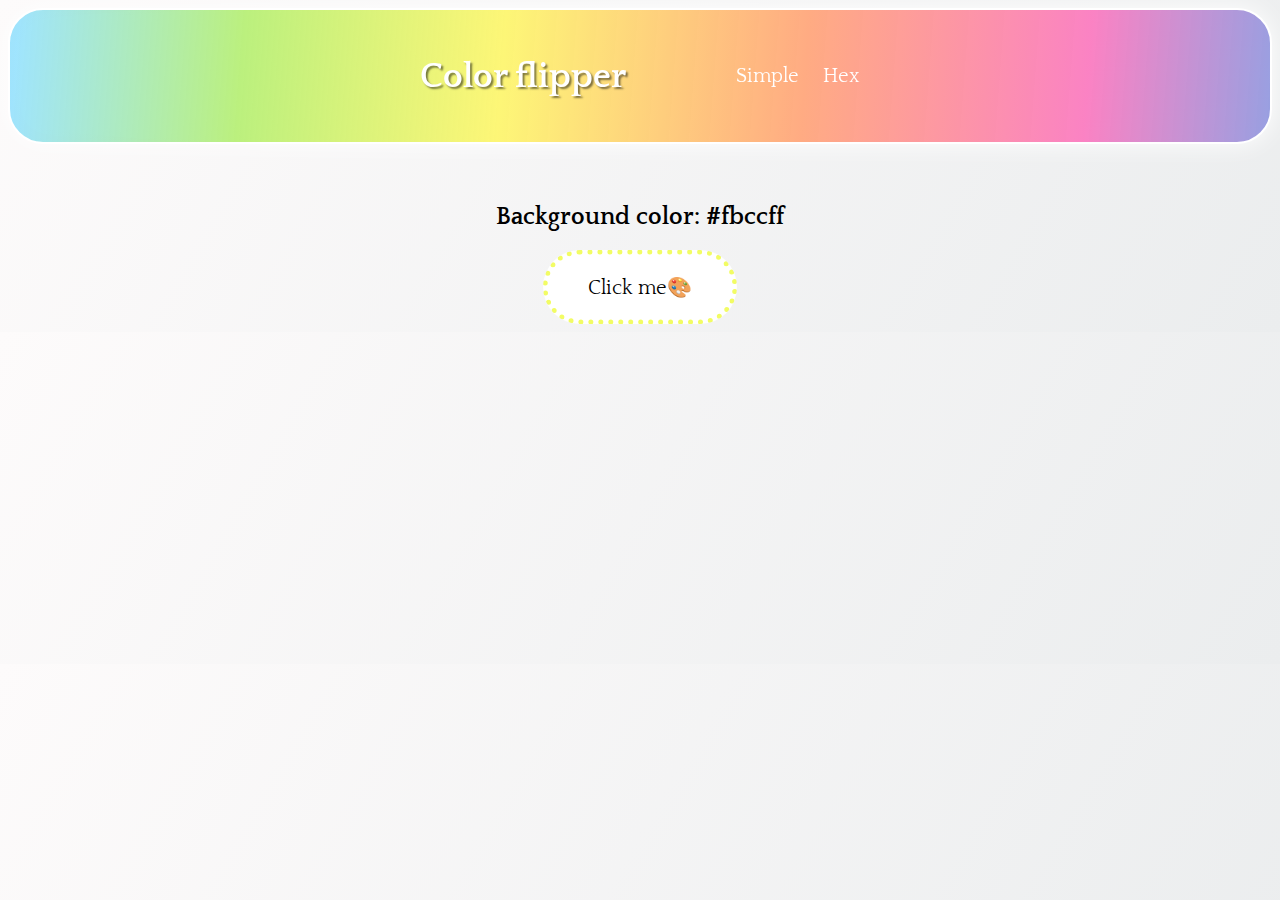
==== hex.html @ da9a1237 "first commit" ====
<!DOCTYPE html>
<html lang="en">
  <head>
    <meta charset="UTF-8" />
    <meta name="viewport" content="width=device-width, initial-scale=1.0" />
    <title>Hex color flipper</title>
    <link rel="preconnect" href="https://fonts.googleapis.com">
<link rel="preconnect" href="https://fonts.gstatic.com" crossorigin>
<link href="https://fonts.googleapis.com/css2?family=Quattrocento:wght@400;700&display=swap" rel="stylesheet">
    <link rel="stylesheet" href="styles.css" />
  </head>
  <body>
    <nav>
      <div class="nav-bar">
        <h4>Color flipper</h4>
        <div>
          <a href="index.html" id="simple">Simple</a>
          <a href="hex.html" id="hex">Hex</a>
        </div>
      </div>
    </nav>
    <main>
      <div class="container">
        <h2>Background color: <span class="color">#fbccff</span></h2>
        <button id="btn">Click me🎨</button>
      </div>
    </main>
    <script src="hex.js"></script>
  </body>
</html>
---- styles.css ----
body {
  background: linear-gradient(120deg, #fdfbfb 0%, #ebedee 100%);
  background-size: cover;
}
.nav-bar {
  display: flex;
  justify-content: center;
  align-items: center;
  background: linear-gradient(
    94.3deg,
    rgba(104, 213, 253, 0.63) 0.7%,
    rgba(169, 236, 91, 0.79) 18.6%,
    rgba(253, 246, 116, 0.98) 39.1%,
    rgba(255, 164, 120, 0.92) 63%,
    rgba(250, 115, 188, 0.89) 85.3%,
    rgb(97, 176, 242) 108.2%
  );

  border-radius: 35px;
  border: 2px solid white;
  filter: drop-shadow(0 0 0.75rem #ffffff);
}
.nav-bar h4 {
  color: white;
  text-shadow: 2px 2px 2px rgba(0, 0, 0, 0.5);

  margin-right: 90px;
  font-size: 35px;
  font-family: "Quattrocento", serif;
}
.nav-bar a {
  color: white;
  text-decoration: none;
  margin-left: 20px;
  font-size: 20px;
  font-family: "Quattrocento", serif;
}
.nav-bar a:hover {
  text-shadow: 2px 2px 2px rgba(0, 0, 0, 0.5);
  font-size: 22px;
}
.container {
  padding-top: 40px;
  text-align: center;
  margin: 0 auto;
  font-family: "Quattrocento", serif;
}
#btn {
  padding: 20px 40px;
  font-size: 20px;
  border-radius: 40px;
  border: 5px dotted #f2fc64;
  background-color: white;
  font-family: "Quattrocento", serif;
}
#btn:hover {
  background-color: #f2fc64;
  border: 5px dotted white;
}
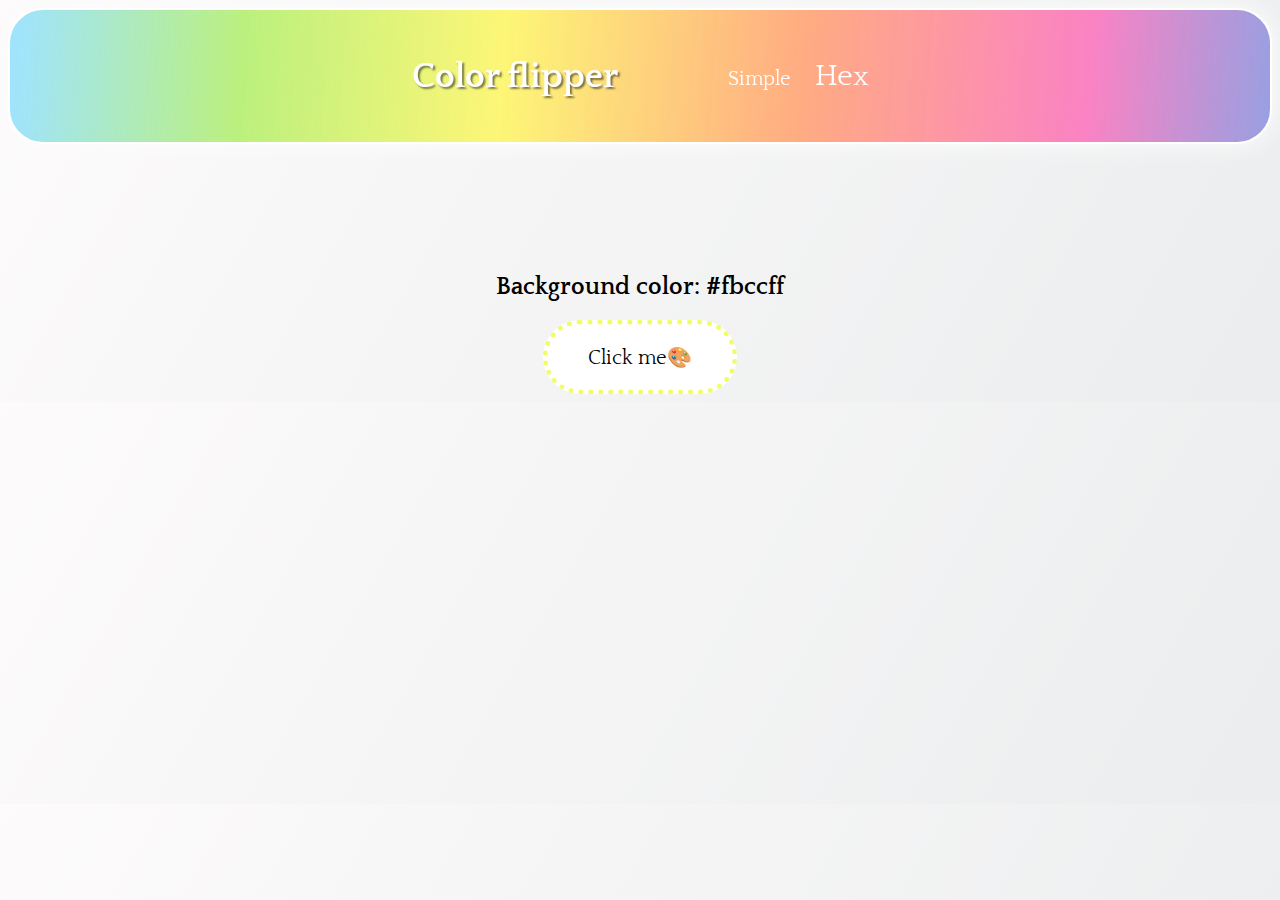
==== commit e3de3710: "Made the active class toggle work" ====
--- a/hex.html
+++ b/hex.html
@@ -15,7 +15,7 @@
         <h4>Color flipper</h4>
         <div>
           <a href="index.html" id="simple">Simple</a>
-          <a href="hex.html" id="hex">Hex</a>
+          <a href="hex.html" id="hex" class="active">Hex</a>
         </div>
       </div>
     </nav>
--- a/styles.css
+++ b/styles.css
@@ -19,6 +19,7 @@
   border-radius: 35px;
   border: 2px solid white;
   filter: drop-shadow(0 0 0.75rem #ffffff);
+  margin-bottom: 70px;
 }
 .nav-bar h4 {
   color: white;
@@ -35,10 +36,7 @@
   font-size: 20px;
   font-family: "Quattrocento", serif;
 }
-.nav-bar a:hover {
-  text-shadow: 2px 2px 2px rgba(0, 0, 0, 0.5);
-  font-size: 22px;
-}
+
 .container {
   padding-top: 40px;
   text-align: center;
@@ -57,3 +55,10 @@
   background-color: #f2fc64;
   border: 5px dotted white;
 }
+
+/*Make nav bar buttons active*/
+
+
+a.active{
+  font-size: 30px;
+}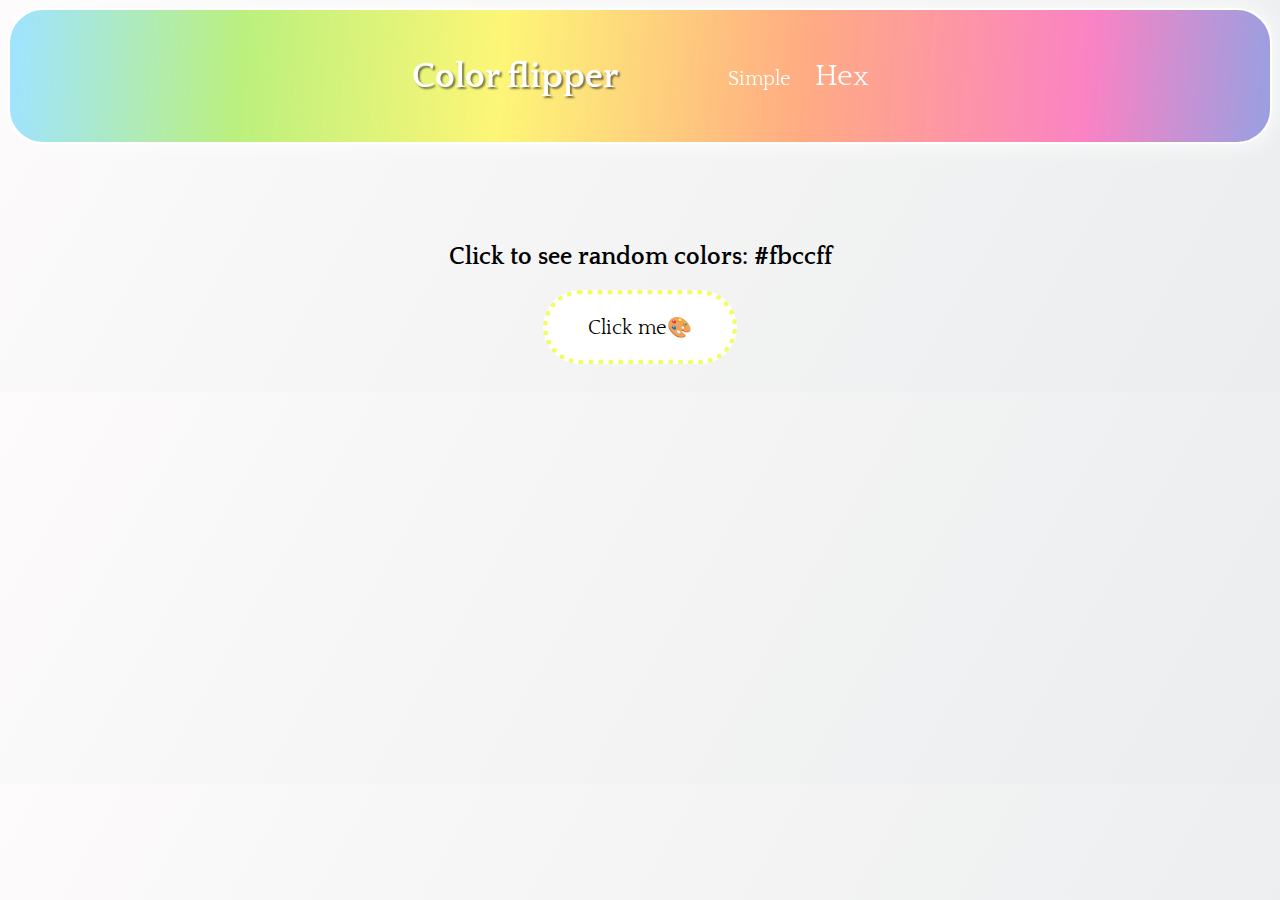
==== commit 8cfd6a42: "Added gif" ====
--- a/hex.html
+++ b/hex.html
@@ -4,9 +4,12 @@
     <meta charset="UTF-8" />
     <meta name="viewport" content="width=device-width, initial-scale=1.0" />
     <title>Hex color flipper</title>
-    <link rel="preconnect" href="https://fonts.googleapis.com">
-<link rel="preconnect" href="https://fonts.gstatic.com" crossorigin>
-<link href="https://fonts.googleapis.com/css2?family=Quattrocento:wght@400;700&display=swap" rel="stylesheet">
+    <link rel="preconnect" href="https://fonts.googleapis.com" />
+    <link rel="preconnect" href="https://fonts.gstatic.com" crossorigin />
+    <link
+      href="https://fonts.googleapis.com/css2?family=Quattrocento:wght@400;700&display=swap"
+      rel="stylesheet"
+    />
     <link rel="stylesheet" href="styles.css" />
   </head>
   <body>
@@ -21,9 +24,10 @@
     </nav>
     <main>
       <div class="container">
-        <h2>Background color: <span class="color">#fbccff</span></h2>
+        <h2>Click to see random colors: <span class="color">#fbccff</span></h2>
         <button id="btn">Click me🎨</button>
       </div>
+     
     </main>
     <script src="hex.js"></script>
   </body>
--- a/styles.css
+++ b/styles.css
@@ -19,7 +19,7 @@
   border-radius: 35px;
   border: 2px solid white;
   filter: drop-shadow(0 0 0.75rem #ffffff);
-  margin-bottom: 70px;
+  margin-bottom: 40px;
 }
 .nav-bar h4 {
   color: white;
@@ -50,6 +50,7 @@
   border: 5px dotted #f2fc64;
   background-color: white;
   font-family: "Quattrocento", serif;
+  margin-bottom: 20px;
 }
 #btn:hover {
   background-color: #f2fc64;
@@ -61,4 +62,17 @@
 
 a.active{
   font-size: 30px;
-}+}
+
+/*GIFs*/
+
+.html-image{
+  
+  background-color: transparent;
+  mix-blend-mode: multiply;
+  margin: 0 auto;
+  display: block;
+  width: 100px;
+  height:100px;
+}
+
